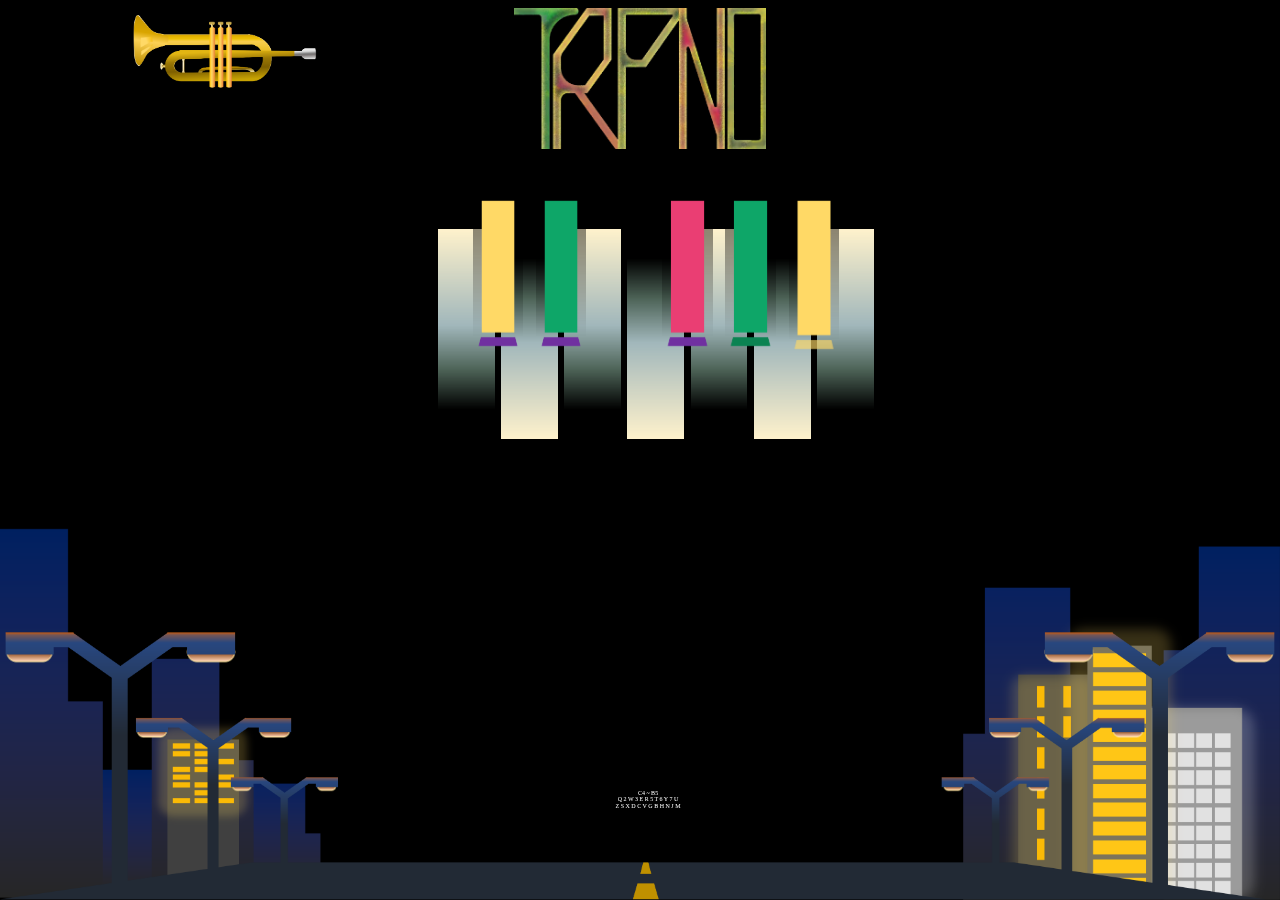
==== html/piano.html @ 5cc45a6e "Update piano.html" ====
<!DOCTYPE html>
<html lang="en">
<head>
    <meta charset="UTF-8">
    <meta http-equiv="X-UA-Compatible" content="IE=edge">
    <meta name="viewport" content="width=device-width, initial-scale=1.0">
    <title>Piano</title>
    <link rel="stylesheet" href="../styles.css">
</head>

<body>
    <a href="./trumpet.html"><img src="../src/trumpet/trumpet.png" style="width:15%;left:10%;position:absolute;"></a>
    <img class="trpno" src="../src/main/trpno.png">
    <div class="inst"> <!-- 건반 -->
        <img src="../src/piano/whitekey1.png" id="P_do" class="whiteKey" style="left:34%;" onclick="pianoPlay(P_sound[0])">
        <img src="../src/piano/blackkey1.png" id="P_dos" class="blackKey" style="left:36.75%;" onclick="pianoPlay(P_sound[1])">
        <img src="../src/piano/whitekey2.png" id="P_re" class="whiteKey" style="left:39%;" onclick="pianoPlay(P_sound[2])">
        <img src="../src/piano/blackkey2.png" id="P_res" class="blackKey" style="left:41.75%;" onclick="pianoPlay(P_sound[3])">
        <img src="../src/piano/whitekey1.png" id="P_mi" class="whiteKey" style="left:44%;" onclick="pianoPlay(P_sound[4])">
        <img src="../src/piano/whitekey2.png" id="P_fa" class="whiteKey" style="left:49%;" onclick="pianoPlay(P_sound[5])">
        <img src="../src/piano/blackkey3.png" id="P_fas" class="blackKey" style="left:51.75%;" onclick="pianoPlay(P_sound[6])">
        <img src="../src/piano/whitekey1.png" id="P_sol" class="whiteKey" style="left:54%;" onclick="pianoPlay(P_sound[7])">
        <img src="../src/piano/blackkey4.png" id="P_sols" class="blackKey" style="left:56.75%;" onclick="pianoPlay(P_sound[8])">
        <img src="../src/piano/whitekey2.png" id="P_ra" class="whiteKey" style="left:59%;" onclick="pianoPlay(P_sound[9])">
        <img src="../src/piano/blackkey5.png" id="P_ras" class="blackKey" style="left:61.75%;" onclick="pianoPlay(P_sound[10])">
        <img src="../src/piano/whitekey1.png" id="P_si" class="whiteKey" style="left:64%;" onclick="pianoPlay(P_sound[11])">
    </div>
    
    <div class="tuto">
        <p>C4 ~ B5</p>
        <p>Q 2 W 3 E R 5 T 6 Y 7 U</p>
        <P>Z S X D C V G B H N J M</P>
    </div>
    <img class="bg" src="../src/main/bg.png" style="width:100%">
    
    <script>
        
        function pianoPlay(s, k) {
            document.getElementById("tlqkf").innerHTML="qwer";
            s.currentTime = 0;
            s.play();
            k.classList.remove("moveKey");
            k.offsetWidth = k.offsetWidth;
            k.classList.add("moveKey");
        }

        //오디오 배열
        const P_sound = [ new Audio('../src/piano/C4.mp3'), new Audio('../src/piano/Db4.mp3'), new Audio('../src/piano/D4.mp3'), new Audio('../src/piano/Eb4.mp3'), new Audio('../src/piano/E4.mp3'), new Audio('../src/piano/F4.mp3'), new Audio('../src/piano/Gb4.mp3'), new Audio('../src/piano/G4.mp3'), new Audio('../src/piano/Ab4.mp3'), new Audio('../src/piano/A4.mp3'), new Audio('../src/piano/Bb4.mp3'), new Audio('../src/piano/B4.mp3'), new Audio('../src/piano/C5.mp3'), new Audio('../src/piano/Db5.mp3'), new Audio('../src/piano/D5.mp3'), new Audio('../src/piano/Eb5.mp3'), new Audio('../src/piano/E5.mp3'), new Audio('../src/piano/F5.mp3'), new Audio('../src/piano/Gb5.mp3'), new Audio('../src/piano/G5.mp3'), new Audio('../src/piano/Ab5.mp3'), new Audio('../src/piano/A5.mp3'), new Audio('../src/piano/Bb5.mp3'), new Audio('../src/piano/B5.mp3')];
        
        //건반 이미지 배열
        const P_key = [ document.getElementById("P_do"),document.getElementById("P_dos"),document.getElementById("P_re"),document.getElementById("P_res"),document.getElementById("P_mi"),document.getElementById("P_fa"),document.getElementById("P_fas"),document.getElementById("P_sol"),document.getElementById("P_sols"),document.getElementById("P_ra"),document.getElementById("P_ras"),document.getElementById("P_si")];
        
        
        //키 입력
        document.addEventListener('keydown', function(e) {
            if (e.keyCode == 90) {  pianoPlay(P_sound[0],P_key[0]);  }
            else if (e.keyCode == 83) {  pianoPlay(P_sound[1],P_key[1]);}
            else if (e.keyCode == 88) {  pianoPlay(P_sound[2],P_key[2]);  }
            else if (e.keyCode == 68) {  pianoPlay(P_sound[3],P_key[3]);  }
            else if (e.keyCode == 67) {  pianoPlay(P_sound[4],P_key[4]);  }
            else if (e.keyCode == 86) {  pianoPlay(P_sound[5],P_key[5]);  }
            else if (e.keyCode == 71) {  pianoPlay(P_sound[6],P_key[6]);  }
            else if (e.keyCode == 66) {  pianoPlay(P_sound[7],P_key[7]);  }
            else if (e.keyCode == 72) {  pianoPlay(P_sound[8],P_key[8]);  }
            else if (e.keyCode == 78) {  pianoPlay(P_sound[9],P_key[9]);  }
            else if (e.keyCode == 74) {  pianoPlay(P_sound[10],P_key[10]);  }
            else if (e.keyCode == 77) {  pianoPlay(P_sound[11],P_key[11]);  }
            else if (e.keyCode == 81) {  pianoPlay(P_sound[12],P_key[0]);  }
            else if (e.keyCode == 50) {  pianoPlay(P_sound[13],P_key[1]);  }
            else if (e.keyCode == 87) {  pianoPlay(P_sound[14],P_key[2]);  }
            else if (e.keyCode == 51) {  pianoPlay(P_sound[15],P_key[3]);  }
            else if (e.keyCode == 69) {  pianoPlay(P_sound[16],P_key[4]);  }
            else if (e.keyCode == 82) {  pianoPlay(P_sound[17],P_key[5]);  }
            else if (e.keyCode == 53) {  pianoPlay(P_sound[18],P_key[6]);  }
            else if (e.keyCode == 84) {  pianoPlay(P_sound[19],P_key[7]);  }
            else if (e.keyCode == 54) {  pianoPlay(P_sound[20],P_key[8]);  }
            else if (e.keyCode == 89) {  pianoPlay(P_sound[21],P_key[9]);  }
            else if (e.keyCode == 55) {  pianoPlay(P_sound[22],P_key[10]);  }
            else if (e.keyCode == 85) {  pianoPlay(P_sound[23],P_key[11]);  }
        });

    </script>
    
</body>
</html>
---- styles.css ----
body {
    background-color: black;
}

.trpno {
    width: 20%;
    margin: auto;
    display:block;
}
.icon {
    width: 20%;
    position:absolute;
    z-index:20;
}

.bg {
    position:fixed;
    width:100%;
    left:0;
    bottom:0;
    z-index:11;
}
div.inst {
    position:relative;
    top: 50px;
    height:auto;
    min-height:100%;
    width:100%;
    margin: auto;
    text-align:center;
}

div.tr {
    position:relative;
    top: 80px;
    width:2000px;
    margin: auto;
    text-align:center;
}

.tuto {
    position:fixed;
    width:100%;
    bottom:10%;
    z-index:20;
    text-align:center;
    color:white;
    font-size:5%;
}

audio {
    display:none;
}


.blackKey {
    position: absolute;
    top:0;
    width: 4%;
    z-index: 1;
}

.whiteKey {
    position: absolute;
    top:30px;
    width: 4.5%;
    z-index: 0;
}

@keyframes moveKey {
    20% {transform: translateY(50px);}
}

.moveKey {
    animation-duration:3s;
    animation-name: moveKey;
}

@keyframes moveHead {
    10% {transform: translateX(-50px);}
}

.moveHead {
    animation-duration:2s;
    animation-name: moveHead;
}

@keyframes moveValve {
    50% {transform: translateY(5px);}
}

.moveValve {
    animation-duration:2s;
    animation-name: moveValve;
}
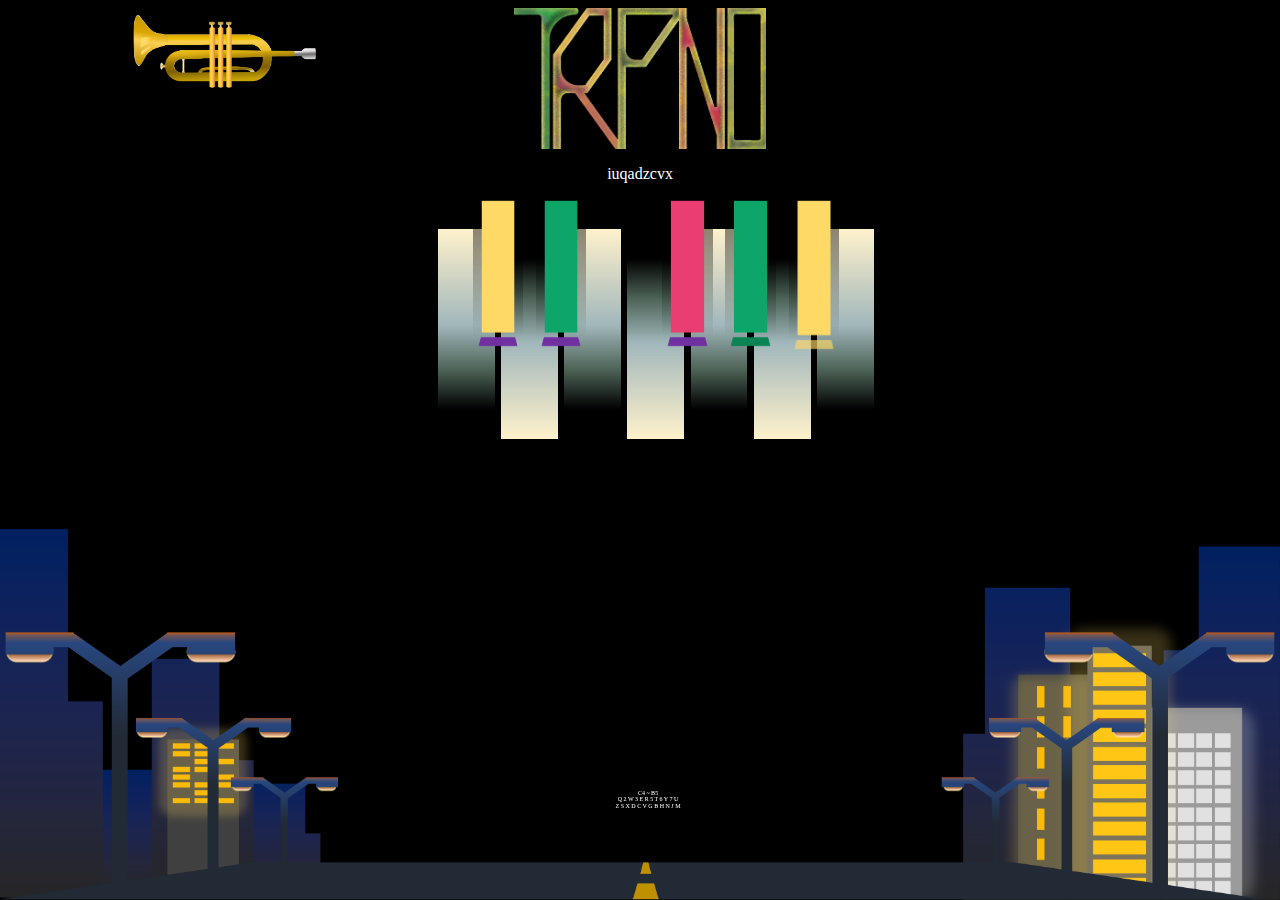
==== commit b025a230: "Update piano.html" ====
--- a/html/piano.html
+++ b/html/piano.html
@@ -12,7 +12,7 @@
     <a href="./trumpet.html"><img src="../src/trumpet/trumpet.png" style="width:15%;left:10%;position:absolute;"></a>
     <img class="trpno" src="../src/main/trpno.png">
     <div class="inst"> <!-- 건반 -->
-        <img src="../src/piano/whitekey1.png" id="P_do" class="whiteKey" style="left:34%;" onclick="pianoPlay(P_sound[0])">
+        <img src="../src/piano/whitekey1.png" id="P_do" class="whiteKey" style="left:34%;" onclick="documnet.getElementById("asdf").innerHTML = Data()">
         <img src="../src/piano/blackkey1.png" id="P_dos" class="blackKey" style="left:36.75%;" onclick="pianoPlay(P_sound[1])">
         <img src="../src/piano/whitekey2.png" id="P_re" class="whiteKey" style="left:39%;" onclick="pianoPlay(P_sound[2])">
         <img src="../src/piano/blackkey2.png" id="P_res" class="blackKey" style="left:41.75%;" onclick="pianoPlay(P_sound[3])">
@@ -25,6 +25,7 @@
         <img src="../src/piano/blackkey5.png" id="P_ras" class="blackKey" style="left:61.75%;" onclick="pianoPlay(P_sound[10])">
         <img src="../src/piano/whitekey1.png" id="P_si" class="whiteKey" style="left:64%;" onclick="pianoPlay(P_sound[11])">
     </div>
+    <p id="asdf" style="text-align:center;color:white">iuqadzcvx</p>
     
     <div class="tuto">
         <p>C4 ~ B5</p>
@@ -36,7 +37,6 @@
     <script>
         
         function pianoPlay(s, k) {
-            document.getElementById("tlqkf").innerHTML="qwer";
             s.currentTime = 0;
             s.play();
             k.classList.remove("moveKey");
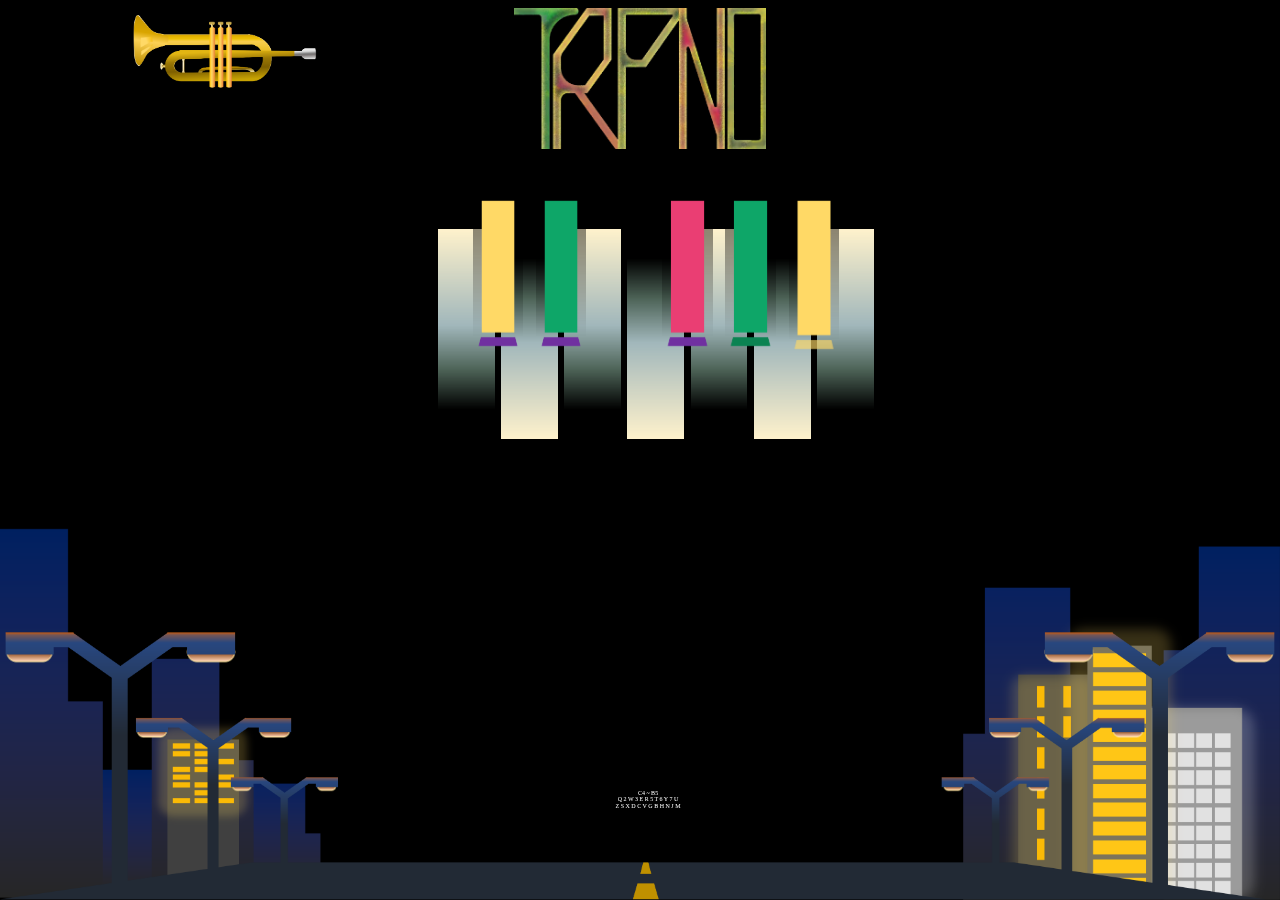
==== commit 23e450ab: "Update piano.html" ====
--- a/html/piano.html
+++ b/html/piano.html
@@ -12,20 +12,19 @@
     <a href="./trumpet.html"><img src="../src/trumpet/trumpet.png" style="width:15%;left:10%;position:absolute;"></a>
     <img class="trpno" src="../src/main/trpno.png">
     <div class="inst"> <!-- 건반 -->
-        <img src="../src/piano/whitekey1.png" id="P_do" class="whiteKey" style="left:34%;" onclick="documnet.getElementById("asdf").innerHTML = Data()">
-        <img src="../src/piano/blackkey1.png" id="P_dos" class="blackKey" style="left:36.75%;" onclick="pianoPlay(P_sound[1])">
-        <img src="../src/piano/whitekey2.png" id="P_re" class="whiteKey" style="left:39%;" onclick="pianoPlay(P_sound[2])">
-        <img src="../src/piano/blackkey2.png" id="P_res" class="blackKey" style="left:41.75%;" onclick="pianoPlay(P_sound[3])">
-        <img src="../src/piano/whitekey1.png" id="P_mi" class="whiteKey" style="left:44%;" onclick="pianoPlay(P_sound[4])">
-        <img src="../src/piano/whitekey2.png" id="P_fa" class="whiteKey" style="left:49%;" onclick="pianoPlay(P_sound[5])">
-        <img src="../src/piano/blackkey3.png" id="P_fas" class="blackKey" style="left:51.75%;" onclick="pianoPlay(P_sound[6])">
-        <img src="../src/piano/whitekey1.png" id="P_sol" class="whiteKey" style="left:54%;" onclick="pianoPlay(P_sound[7])">
-        <img src="../src/piano/blackkey4.png" id="P_sols" class="blackKey" style="left:56.75%;" onclick="pianoPlay(P_sound[8])">
-        <img src="../src/piano/whitekey2.png" id="P_ra" class="whiteKey" style="left:59%;" onclick="pianoPlay(P_sound[9])">
-        <img src="../src/piano/blackkey5.png" id="P_ras" class="blackKey" style="left:61.75%;" onclick="pianoPlay(P_sound[10])">
-        <img src="../src/piano/whitekey1.png" id="P_si" class="whiteKey" style="left:64%;" onclick="pianoPlay(P_sound[11])">
+        <img src="../src/piano/whitekey1.png" id="P_do" class="whiteKey" style="left:34%;">
+        <img src="../src/piano/blackkey1.png" id="P_dos" class="blackKey" style="left:36.75%;">
+        <img src="../src/piano/whitekey2.png" id="P_re" class="whiteKey" style="left:39%;">
+        <img src="../src/piano/blackkey2.png" id="P_res" class="blackKey" style="left:41.75%;">
+        <img src="../src/piano/whitekey1.png" id="P_mi" class="whiteKey" style="left:44%;">
+        <img src="../src/piano/whitekey2.png" id="P_fa" class="whiteKey" style="left:49%;">
+        <img src="../src/piano/blackkey3.png" id="P_fas" class="blackKey" style="left:51.75%;">
+        <img src="../src/piano/whitekey1.png" id="P_sol" class="whiteKey" style="left:54%;">
+        <img src="../src/piano/blackkey4.png" id="P_sols" class="blackKey" style="left:56.75%;">
+        <img src="../src/piano/whitekey2.png" id="P_ra" class="whiteKey" style="left:59%;">
+        <img src="../src/piano/blackkey5.png" id="P_ras" class="blackKey" style="left:61.75%;">
+        <img src="../src/piano/whitekey1.png" id="P_si" class="whiteKey" style="left:64%;">
     </div>
-    <p id="asdf" style="text-align:center;color:white">iuqadzcvx</p>
     
     <div class="tuto">
         <p>C4 ~ B5</p>
